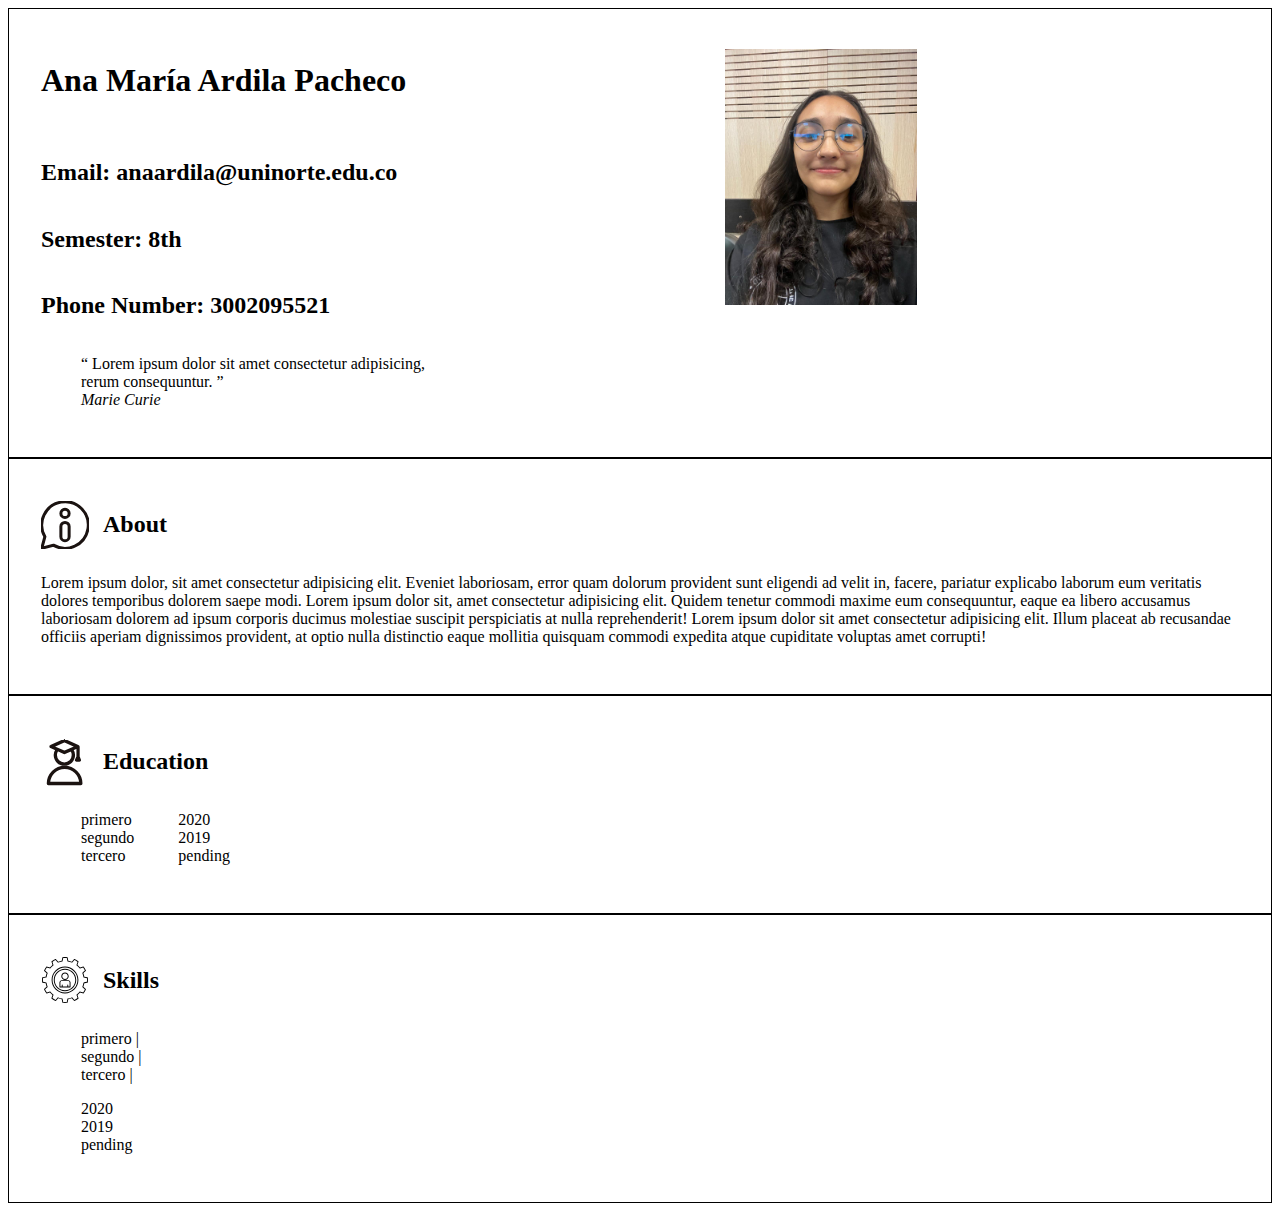
==== index.html @ cb2528d7 "adding skills section" ====
<!DOCTYPE html>
<html lang="en">

<head>
    <meta charset="UTF-8">
    <meta http-equiv="X-UA-Compatible" content="IE=edge">
    <meta name="viewport" content="width=device-width, initial-scale=1.0">
    <link rel="stylesheet" href="styles.css">
    <title>Curriculum Vitae</title>
</head>

<body>

    <header>
        <div id="info-header">
            
            <h1>Ana María Ardila Pacheco</h1>
            <br>
            <h2>Email: anaardila@uninorte.edu.co</h2>
            <br>
            <h2>Semester: 8th</h2>
            <br>
            <h2>Phone Number: 3002095521</h2>
            <br>
            <blockquote>

                <q>
                    Lorem ipsum dolor sit amet consectetur adipisicing,<br>

                    rerum consequuntur.
                </q>
                <br>
                <cite>Marie Curie</cite>
        </div>


        <img src="img/img-header.jpeg" alt="My profile picture" width="192px" height="256px" />

    </header>


    <main>
        <section id="about">
            <div class="title">
                <img src="img/svg-about.svg" alt="AboutImg" >
                <h2>About</h2>
            </div>

            <p>Lorem ipsum dolor, sit amet consectetur adipisicing elit. Eveniet laboriosam, error quam dolorum
                provident sunt eligendi ad velit in, facere, pariatur explicabo laborum eum veritatis dolores temporibus
                dolorem saepe modi. Lorem ipsum dolor sit, amet consectetur adipisicing elit. Quidem tenetur commodi
                maxime eum consequuntur, eaque ea libero accusamus laboriosam dolorem ad ipsum corporis ducimus
                molestiae suscipit perspiciatis at nulla reprehenderit! Lorem ipsum dolor sit amet consectetur
                adipisicing elit. Illum placeat ab recusandae officiis aperiam dignissimos provident, at optio nulla
                distinctio eaque mollitia quisquam commodi expedita atque cupiditate voluptas amet corrupti!</p>
        </section>

        <section id="education">
            <div class="title">
                <img src="img/svg-education.svg" alt="" >
                <h2>Education</h2>
            </div>

            <div id="info-education">
                <div id="name-courses">
                    <ul>
                        <li>primero</li>
                        <li>segundo</li>
                        <li>tercero</li>
                    </ul>
                </div>
    
                <div id="date-courses">
                    <ul>
                        <li>2020</li>
                        <li>2019</li>
                        <li>pending</li>
                    </ul>
                </div>

            </div>
           

        </section>

        <!-- skills -->
        <section id="skills">
            <div class="title">
                <img src="img/svg-skills.svg" alt="" >
                <h2>Skills</h2>
            </div>

            <div id="info-skills">
                <div id="name-skills">
                    <ul>
                        <li>primero | </li>
                        <li>segundo | </li>
                        <li>tercero | </li>
                    </ul>
                </div>
                <div id="puntuacion-skills">
                    <ul>
                        <li>2020</li>
                        <li>2019</li>
                        <li>pending</li>
                    </ul>
                </div>
            </div>
        </section>

        <!-- Experience -->

    </main>



</body>

</html>
---- styles.css ----
*{
    list-style: none;
}


header, section {
    border: 1px black solid;
    padding: 2pc;
    
}

header #info-header,img{
display: inline-block;
vertical-align: middle;

}

header #info-header{
    padding-right: 16pc;
}

header img {
    padding-bottom: 7pc;
}


.title img,h2{
    display: inline-block;
    vertical-align: middle; /* pa centrar verticalmente img y h2*/
}

.title img{
    margin-right: 10px; /* gap pa que no esté al lado del img */
}

#name-courses, #date-courses{
    display: inline-block;
    vertical-align: middle; /* pa centrar verticalmente img y h2*/
}
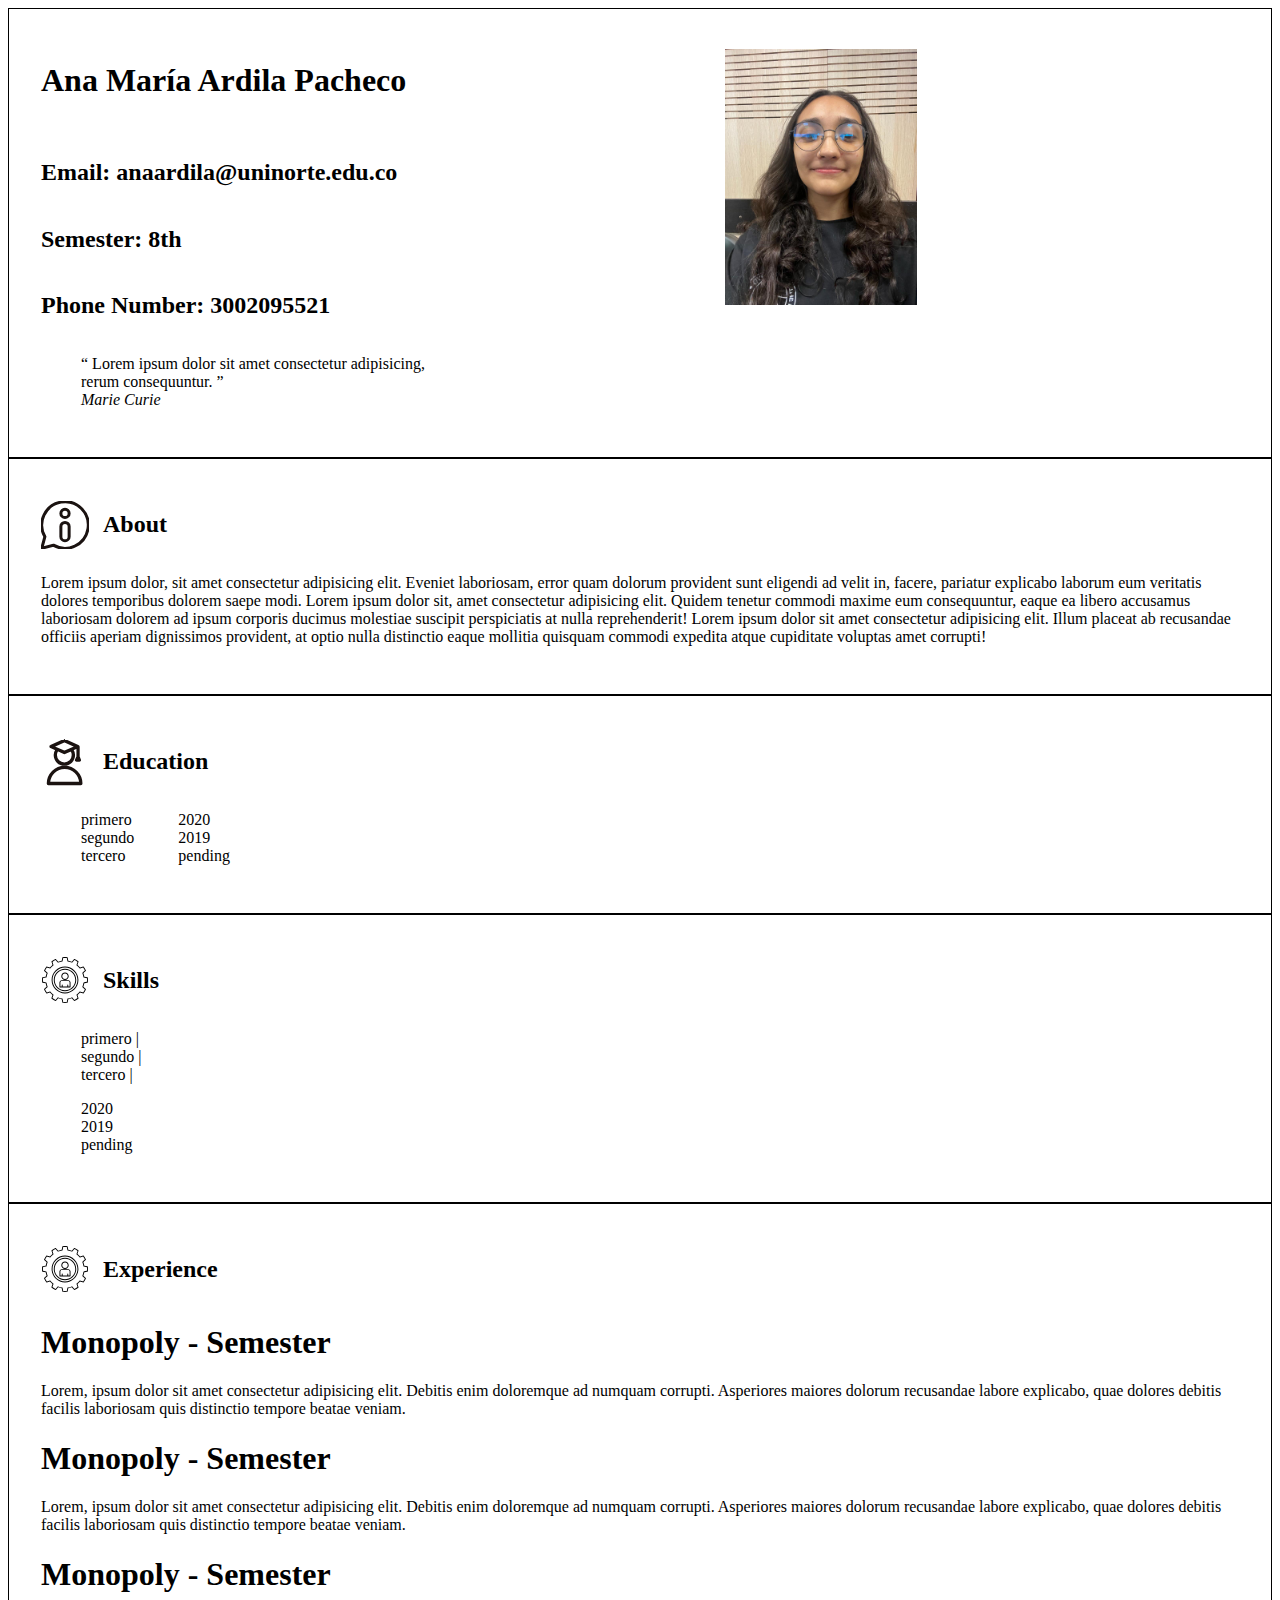
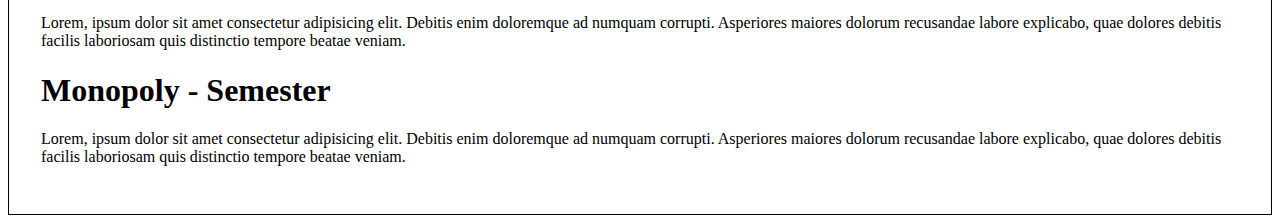
==== commit 27862385: "adding exp section" ====
--- a/index.html
+++ b/index.html
@@ -13,7 +13,7 @@
 
     <header>
         <div id="info-header">
-            
+
             <h1>Ana María Ardila Pacheco</h1>
             <br>
             <h2>Email: anaardila@uninorte.edu.co</h2>
@@ -42,7 +42,7 @@
     <main>
         <section id="about">
             <div class="title">
-                <img src="img/svg-about.svg" alt="AboutImg" >
+                <img src="img/svg-about.svg" alt="AboutImg">
                 <h2>About</h2>
             </div>
 
@@ -57,7 +57,7 @@
 
         <section id="education">
             <div class="title">
-                <img src="img/svg-education.svg" alt="" >
+                <img src="img/svg-education.svg" alt="">
                 <h2>Education</h2>
             </div>
 
@@ -69,7 +69,7 @@
                         <li>tercero</li>
                     </ul>
                 </div>
-    
+
                 <div id="date-courses">
                     <ul>
                         <li>2020</li>
@@ -79,14 +79,14 @@
                 </div>
 
             </div>
-           
+
 
         </section>
 
         <!-- skills -->
         <section id="skills">
             <div class="title">
-                <img src="img/svg-skills.svg" alt="" >
+                <img src="img/svg-skills.svg" alt="">
                 <h2>Skills</h2>
             </div>
 
@@ -110,6 +110,48 @@
 
         <!-- Experience -->
 
+        <section id="Experience">
+            <div class="title">
+                <img src="img/svg-skills.svg" alt="">
+                <h2>Experience</h2>
+            </div>
+
+            <div id="infoExperience">
+                <div class="project" id="p1">
+                    <h1>Monopoly - Semester</h1>
+                    <p>Lorem, ipsum dolor sit amet consectetur adipisicing elit. Debitis enim doloremque ad numquam
+                        corrupti. Asperiores maiores dolorum recusandae labore explicabo, quae dolores debitis facilis
+                        laboriosam quis distinctio tempore beatae veniam.
+                    </p>
+                </div>
+                <div class="project" id="p1">
+                    <h1>Monopoly - Semester</h1>
+                    <p>Lorem, ipsum dolor sit amet consectetur adipisicing elit. Debitis enim doloremque ad numquam
+                        corrupti. Asperiores maiores dolorum recusandae labore explicabo, quae dolores debitis facilis
+                        laboriosam quis distinctio tempore beatae veniam.
+                    </p>
+                </div>
+                <div class="project" id="p1">
+                    <h1>Monopoly - Semester</h1>
+                    <p>Lorem, ipsum dolor sit amet consectetur adipisicing elit. Debitis enim doloremque ad numquam
+                        corrupti. Asperiores maiores dolorum recusandae labore explicabo, quae dolores debitis facilis
+                        laboriosam quis distinctio tempore beatae veniam.
+                    </p>
+                </div>
+                <div class="project" id="p1">
+                    <h1>Monopoly - Semester</h1>
+                    <p>Lorem, ipsum dolor sit amet consectetur adipisicing elit. Debitis enim doloremque ad numquam
+                        corrupti. Asperiores maiores dolorum recusandae labore explicabo, quae dolores debitis facilis
+                        laboriosam quis distinctio tempore beatae veniam.
+                    </p>
+                </div>
+                
+            </div>
+        </section>
+
+
+        
+        
     </main>
 
 
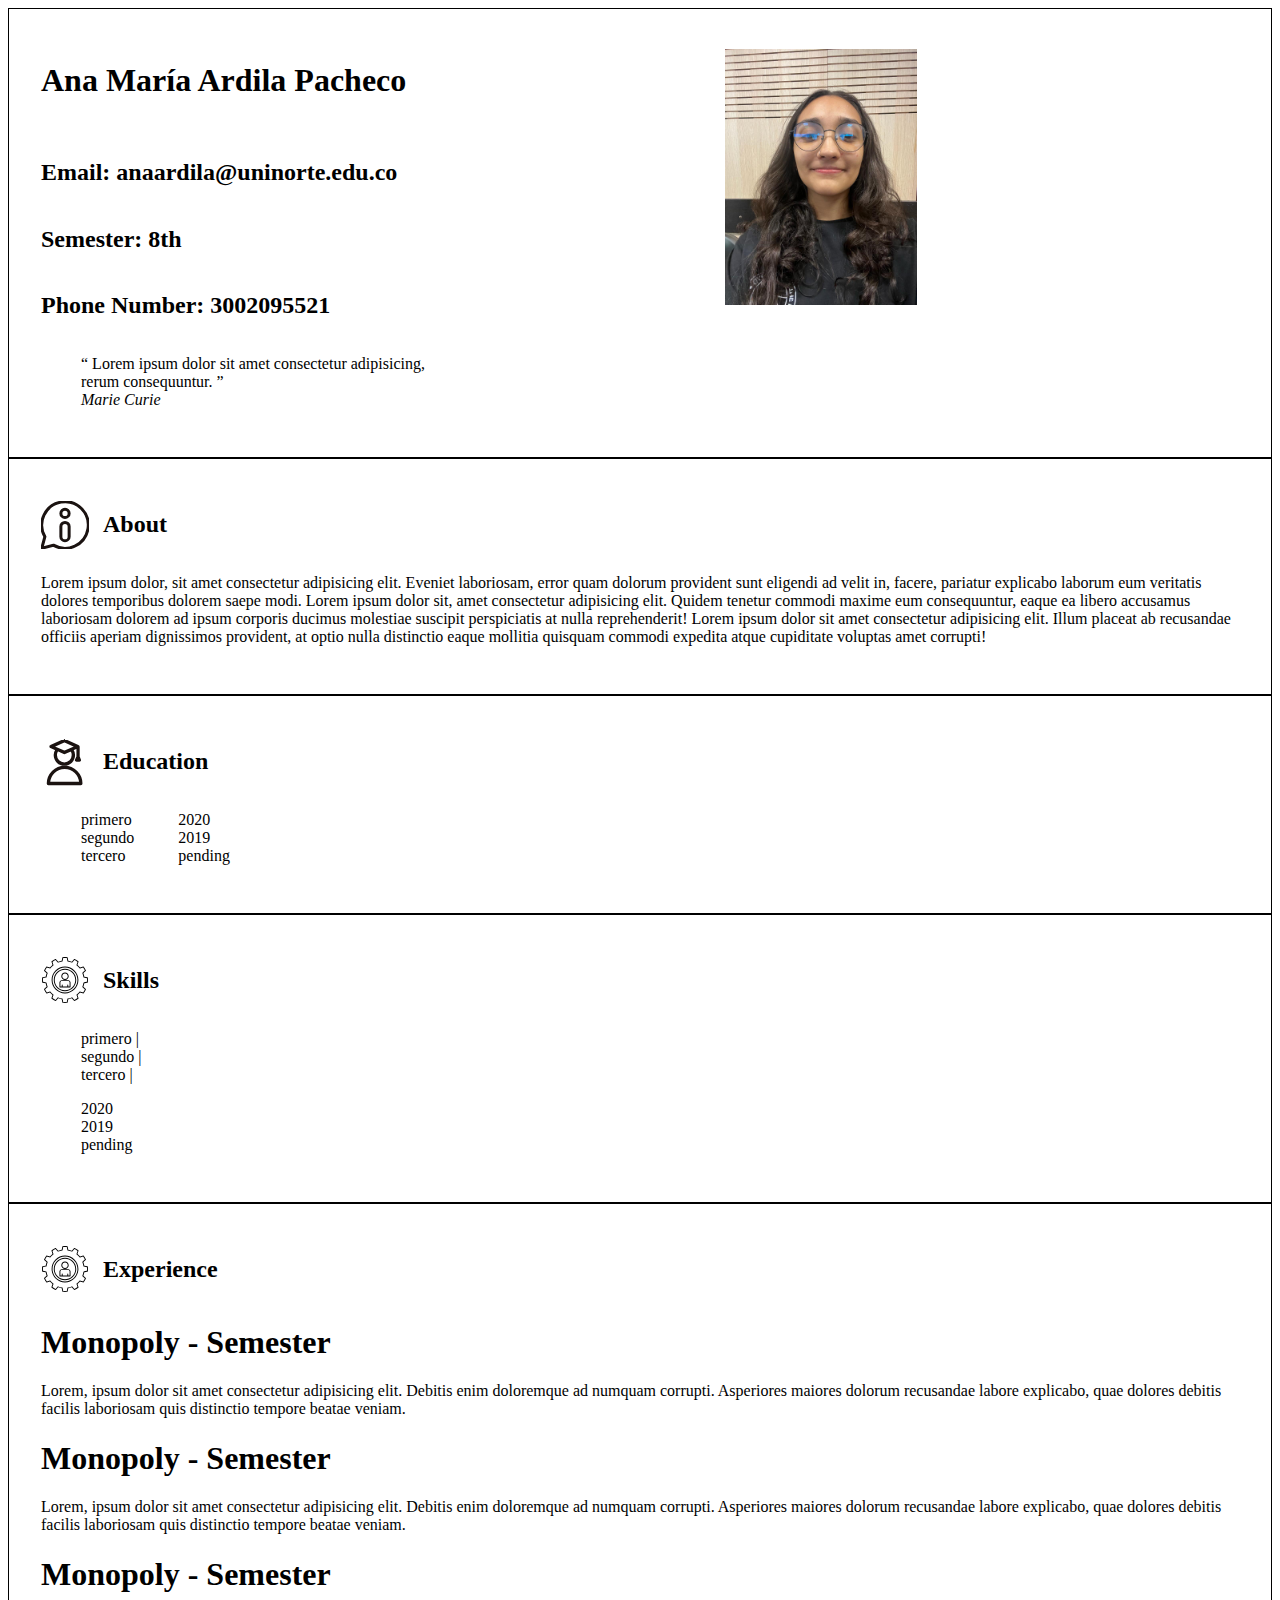
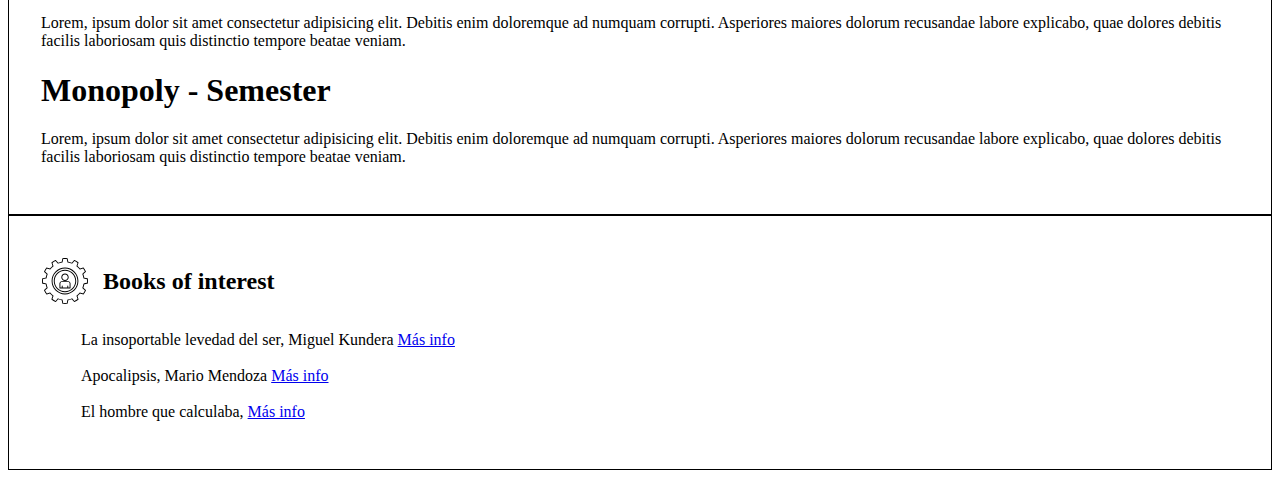
==== commit f49e0096: "adding books section" ====
--- a/index.html
+++ b/index.html
@@ -149,8 +149,23 @@
             </div>
         </section>
 
+        <!-- Books of interest -->
+        <section id="books">
+            <div class="title">
+                <img src="img/svg-skills.svg" alt="">
+                <h2>Books of interest</h2>
+            </div>
 
-        
+            <div id="info-books">
+                    <ul>
+                        <li>La insoportable levedad del ser, Miguel Kundera  <a href="#">Más info</a></li>
+                        <br>
+                        <li>Apocalipsis, Mario Mendoza  <a href="#">Más info</a> </li>
+                        <br>
+                        <li>El hombre que calculaba,  <a href="#">Más info</a>  </li>
+                    </ul>
+                </div>
+        </section>
         
     </main>
 
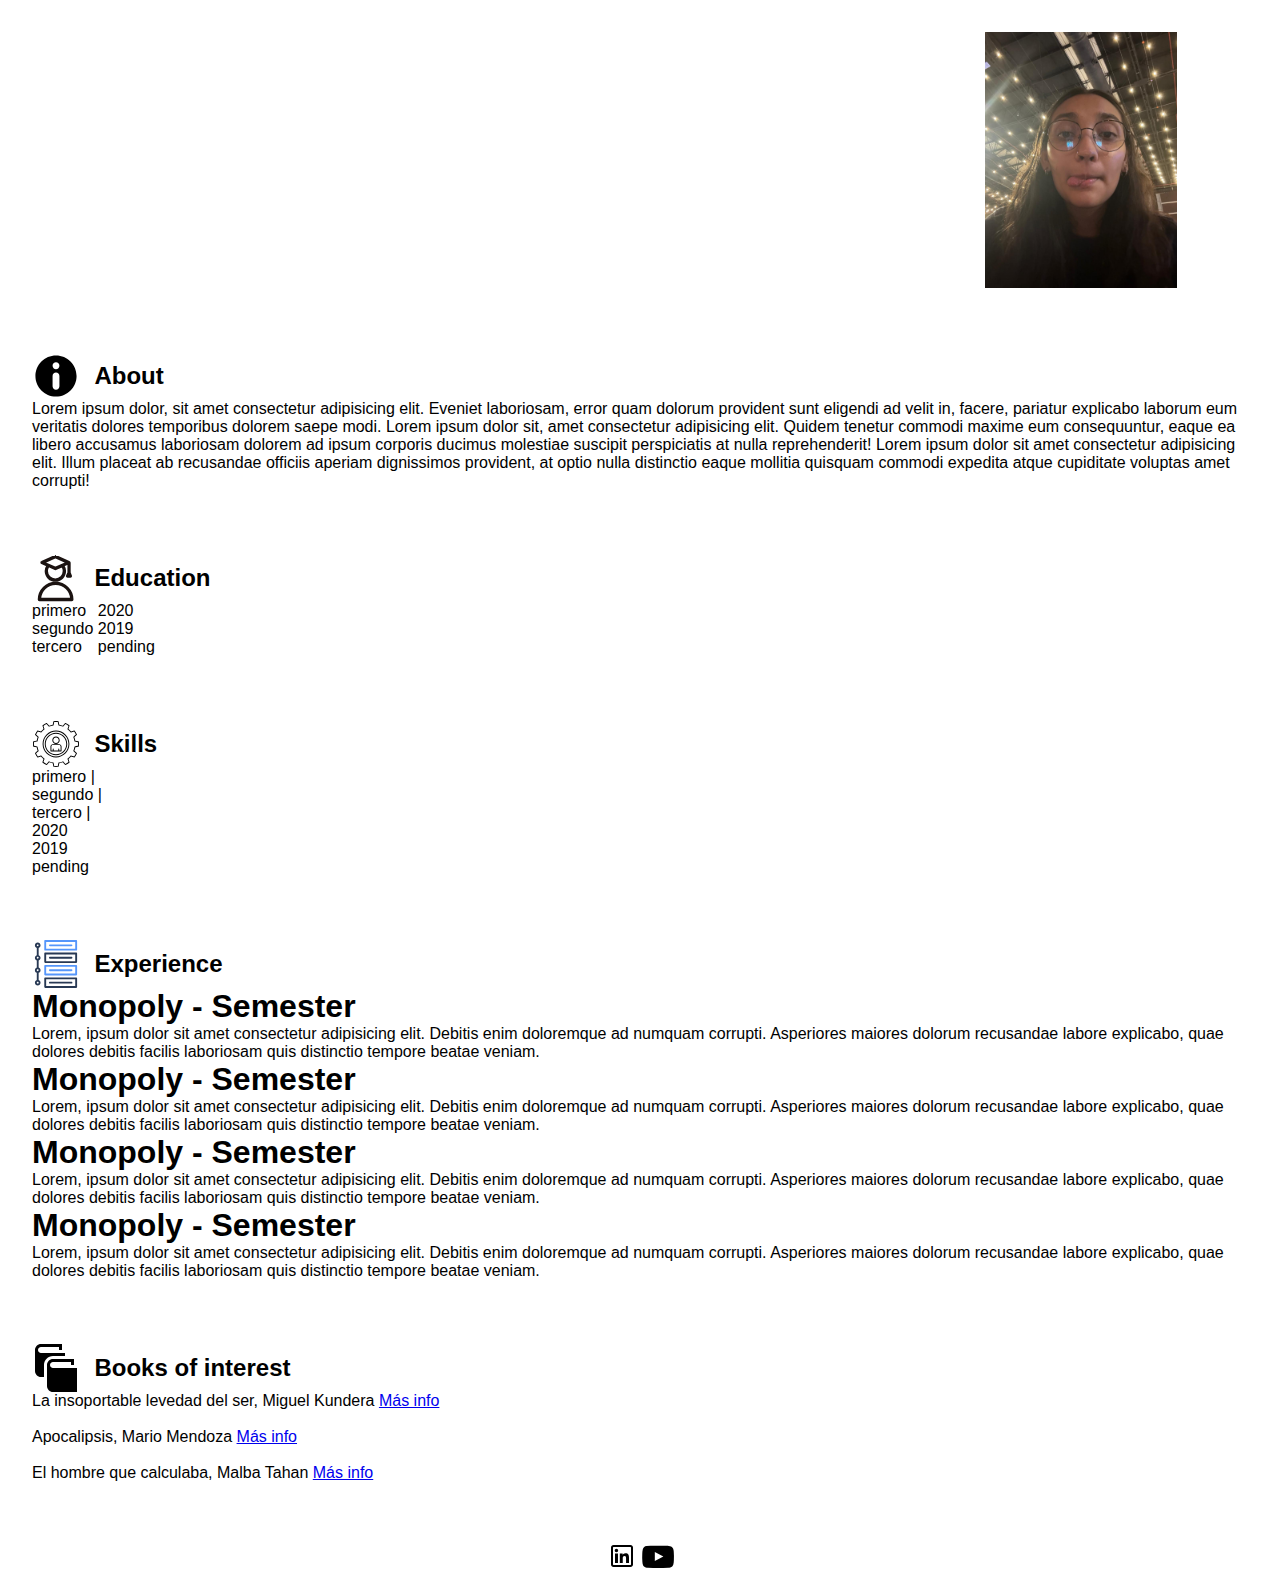
==== commit 2987a5ab: "adding footer" ====
--- a/index.html
+++ b/index.html
@@ -6,35 +6,33 @@
     <meta http-equiv="X-UA-Compatible" content="IE=edge">
     <meta name="viewport" content="width=device-width, initial-scale=1.0">
     <link rel="stylesheet" href="styles.css">
+    <link rel="shortcut icon" href="img/svg-cv.svg" type="image/x-icon">
     <title>Curriculum Vitae</title>
 </head>
 
 <body>
-
+    <!-- header -->
     <header>
         <div id="info-header">
 
             <h1>Ana María Ardila Pacheco</h1>
             <br>
-            <h2>Email: anaardila@uninorte.edu.co</h2>
-            <br>
-            <h2>Semester: 8th</h2>
-            <br>
-            <h2>Phone Number: 3002095521</h2>
+            <h3>Email: anaardila@uninorte.edu.co</h3>
+            <h3>Semester: 8th</h3>
+            <h3>Phone Number: 3002095521</h3>
             <br>
             <blockquote>
-
                 <q>
-                    Lorem ipsum dolor sit amet consectetur adipisicing,<br>
-
-                    rerum consequuntur.
-                </q>
-                <br>
-                <cite>Marie Curie</cite>
+                    I cry because other people are stupid, and that makes me sad.
+                </q><br>
+                <cite> - Sheldon Lee Cooper</cite>
+            </blockquote>
         </div>
 
-
-        <img src="img/img-header.jpeg" alt="My profile picture" width="192px" height="256px" />
+        
+            <img src="img/img-header2.jpeg"  id ="profile" alt="My profile picture" width="192px" height="256px" />
+        
+        
 
     </header>
 
@@ -112,7 +110,7 @@
 
         <section id="Experience">
             <div class="title">
-                <img src="img/svg-skills.svg" alt="">
+                <img src="img/svg-experience.svg" alt="">
                 <h2>Experience</h2>
             </div>
 
@@ -152,25 +150,35 @@
         <!-- Books of interest -->
         <section id="books">
             <div class="title">
-                <img src="img/svg-skills.svg" alt="">
+                <img src="img/svg-book.svg" alt="">
                 <h2>Books of interest</h2>
             </div>
 
             <div id="info-books">
                     <ul>
-                        <li>La insoportable levedad del ser, Miguel Kundera  <a href="#">Más info</a></li>
+                        <li>La insoportable levedad del ser, Miguel Kundera  <a href="https://www.planetadelibros.com/libro-la-insoportable-levedad-del-ser/89062">Más info</a></li>
                         <br>
-                        <li>Apocalipsis, Mario Mendoza  <a href="#">Más info</a> </li>
+                        <li>Apocalipsis, Mario Mendoza  <a href="https://www.planetadelibros.com/libro-apocalipsis/332039">Más info</a> </li>
                         <br>
-                        <li>El hombre que calculaba,  <a href="#">Más info</a>  </li>
+                        <li>El hombre que calculaba, Malba Tahan  <a href="http://www.librosmaravillosos.com/hombrecalculaba/index.html">Más info</a>  </li>
                     </ul>
                 </div>
         </section>
         
     </main>
 
-
-
+    <footer>
+        <p>&copy; 2024 Ana Ardila - All rights reserved.</p>
+        <div id="icons-footer">
+            <a href="https://www.linkedin.com/in/ana-ardila-1b477b279/">
+                <img src="img/svg-linkedin.svg" alt="LinkedIn">
+            </a>
+            
+            <a href="https://youtu.be/az5AXsWVnCc?si=ESaAiYHeOuAKeTa_">
+                <img src="img/svg-yt.svg" alt="YouTube">
+            </a>
+        </div>
+    </footer>
 </body>
 
 </html>--- a/styles.css
+++ b/styles.css
@@ -1,26 +1,31 @@
 *{
     list-style: none;
+    font-family: Arial, Helvetica, sans-serif;
+    margin: 0;
+    padding: 0;
 }
 
 
 header, section {
-    border: 1px black solid;
     padding: 2pc;
-    
+}
+
+header, footer{
+    color: white;
+    background-image: url('img/bg-header.jpg');
+    background-size: cover;
+    background-position: center;
+    background-repeat: no-repeat;
 }
 
 header #info-header,img{
 display: inline-block;
 vertical-align: middle;
-
 }
 
-header #info-header{
-    padding-right: 16pc;
-}
-
-header img {
-    padding-bottom: 7pc;
+ #info-header{
+    padding-right: 32%;
+    padding-left: 8%;
 }
 
 
@@ -36,4 +41,21 @@
 #name-courses, #date-courses{
     display: inline-block;
     vertical-align: middle; /* pa centrar verticalmente img y h2*/
+}
+
+
+
+/* footer */
+footer{
+    padding: 8px;
+    text-align: center; /* Opcional: centrar texto dentro del div */
+}
+
+#icons-footer a{
+  
+    text-decoration: none;
+    color: black; /* Cambia a cualquier color que desees */
+    margin: 0 auto; /* Centrar horizontalmente */
+    width: 50%; /* Ancho del elemento */
+    
 }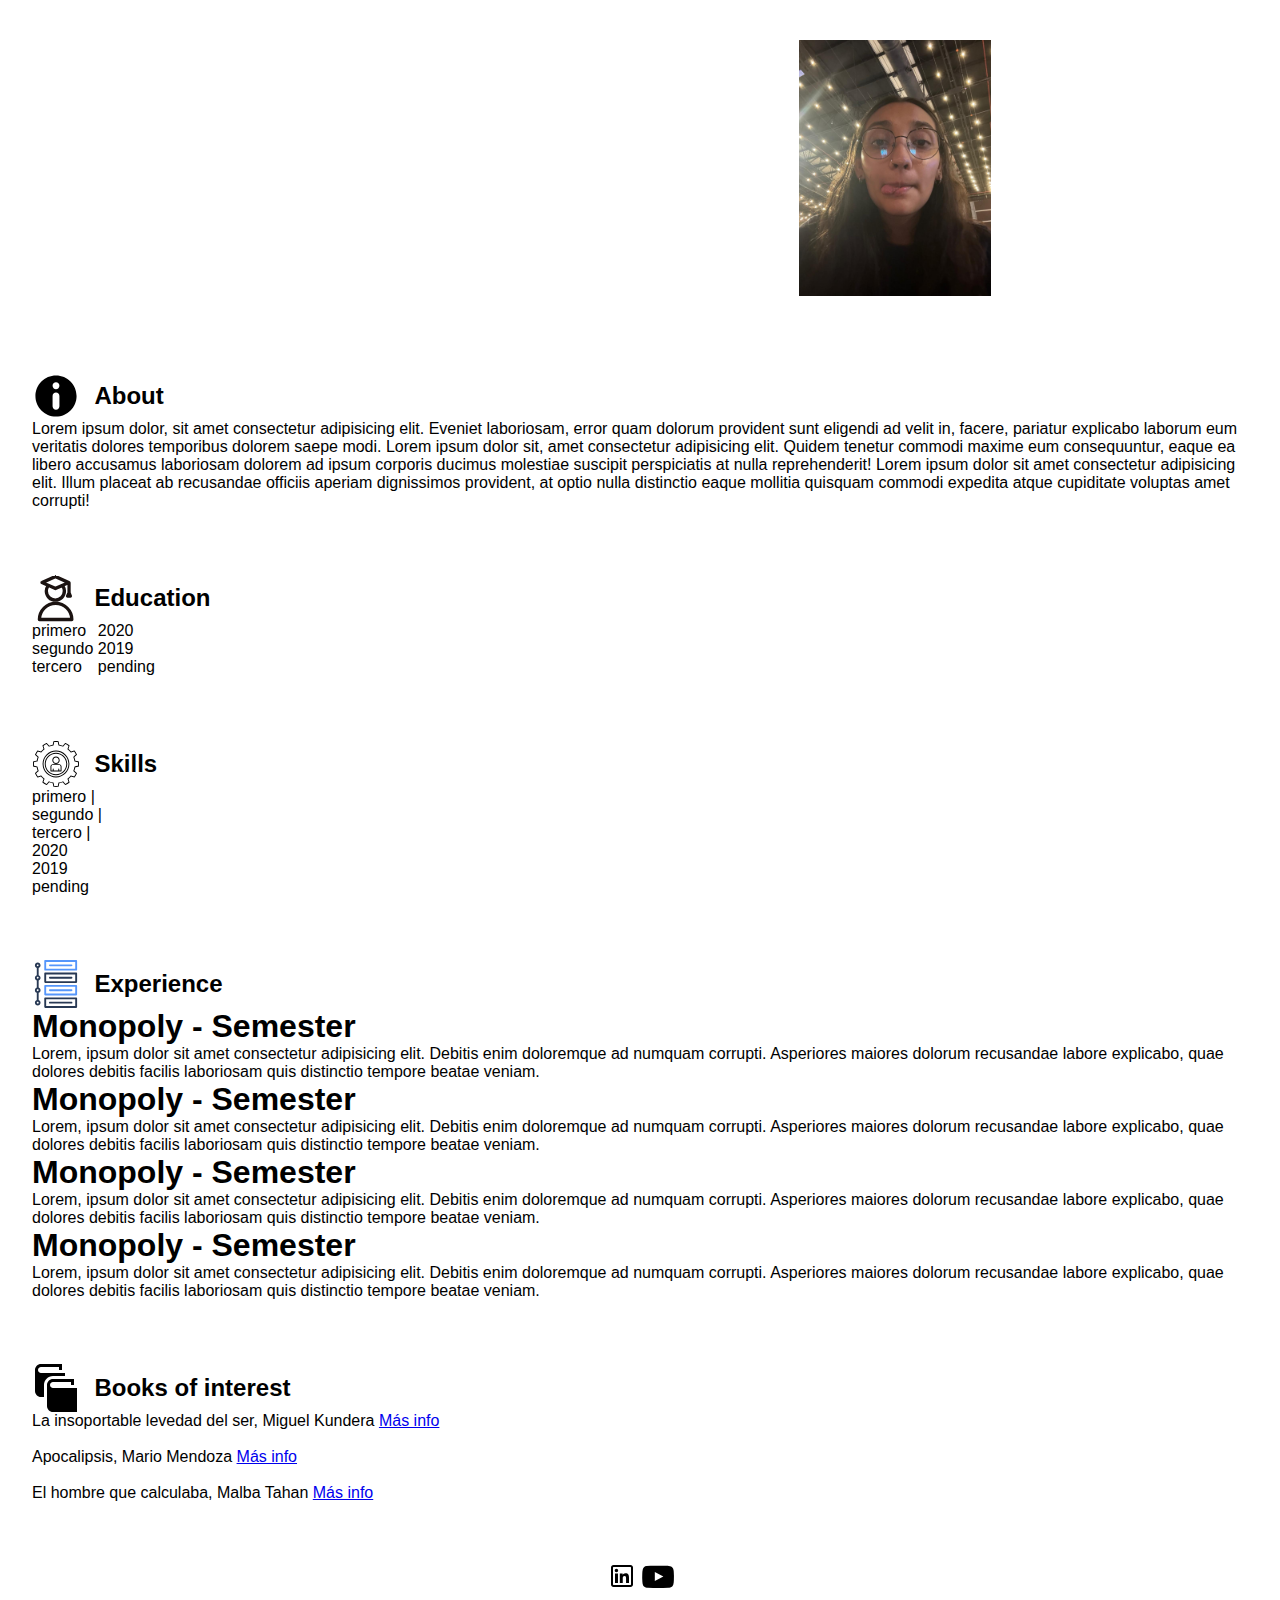
==== commit 84b17cd0: "fixing header, changed font-family" ====
--- a/index.html
+++ b/index.html
@@ -14,7 +14,6 @@
     <!-- header -->
     <header>
         <div id="info-header">
-
             <h1>Ana María Ardila Pacheco</h1>
             <br>
             <h3>Email: anaardila@uninorte.edu.co</h3>
@@ -29,8 +28,10 @@
             </blockquote>
         </div>
 
+        <div id="cont-img-header">
+            <img src="img/img-header2.jpeg"  id ="profile" alt="My profile picture" width="192px" height="256px" />
+        </div>
         
-            <img src="img/img-header2.jpeg"  id ="profile" alt="My profile picture" width="192px" height="256px" />
         
         
 
--- a/styles.css
+++ b/styles.css
@@ -1,6 +1,7 @@
 *{
     list-style: none;
-    font-family: Arial, Helvetica, sans-serif;
+    /* font-family: Arial, Helvetica, sans-serif; */
+    font-family: 'Trebuchet MS', 'Lucida Sans Unicode', 'Lucida Sans', sans-serif;
     margin: 0;
     padding: 0;
 }
@@ -11,23 +12,27 @@
 }
 
 header, footer{
-    color: white;
+    color: rgb(255, 255, 255);
     background-image: url('img/bg-header.jpg');
     background-size: cover;
     background-position: center;
     background-repeat: no-repeat;
 }
 
-header #info-header,img{
+header div{
 display: inline-block;
 vertical-align: middle;
 }
 
  #info-header{
-    padding-right: 32%;
+    padding-right: 16%;
     padding-left: 8%;
 }
 
+#cont-img-header{
+    background-color:rgb(255, 255, 255);
+    padding: 8px;
+}
 
 .title img,h2{
     display: inline-block;
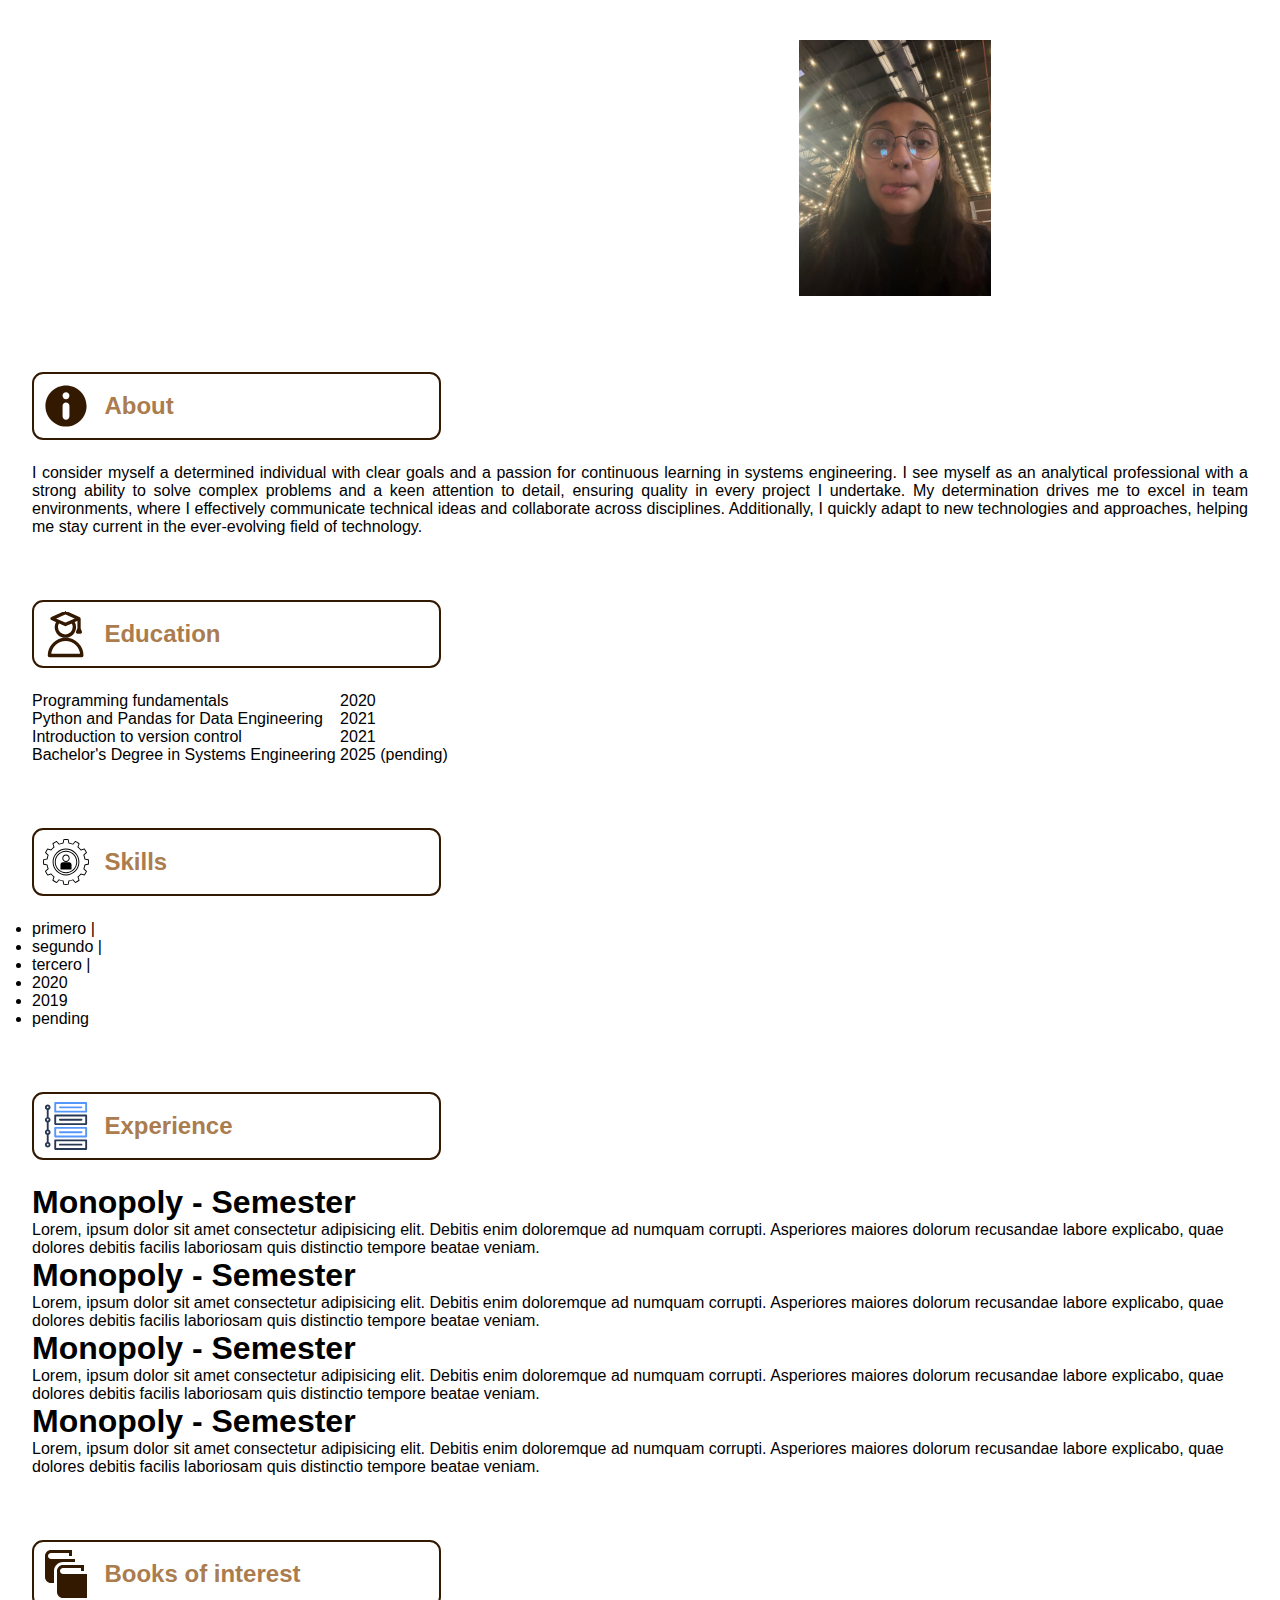
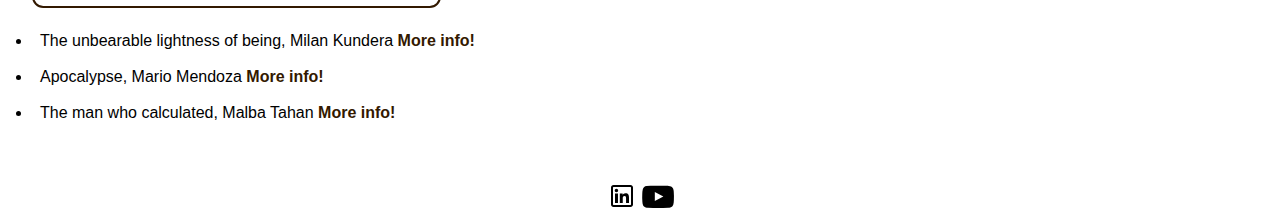
==== commit c0e2e30c: "fixing books links, adding new about info, adding educational info" ====
--- a/index.html
+++ b/index.html
@@ -29,11 +29,11 @@
         </div>
 
         <div id="cont-img-header">
-            <img src="img/img-header2.jpeg"  id ="profile" alt="My profile picture" width="192px" height="256px" />
+            <img src="img/img-header2.jpeg" id="profile" alt="My profile picture" width="192px" height="256px" />
         </div>
-        
-        
-        
+
+
+
 
     </header>
 
@@ -45,13 +45,12 @@
                 <h2>About</h2>
             </div>
 
-            <p>Lorem ipsum dolor, sit amet consectetur adipisicing elit. Eveniet laboriosam, error quam dolorum
-                provident sunt eligendi ad velit in, facere, pariatur explicabo laborum eum veritatis dolores temporibus
-                dolorem saepe modi. Lorem ipsum dolor sit, amet consectetur adipisicing elit. Quidem tenetur commodi
-                maxime eum consequuntur, eaque ea libero accusamus laboriosam dolorem ad ipsum corporis ducimus
-                molestiae suscipit perspiciatis at nulla reprehenderit! Lorem ipsum dolor sit amet consectetur
-                adipisicing elit. Illum placeat ab recusandae officiis aperiam dignissimos provident, at optio nulla
-                distinctio eaque mollitia quisquam commodi expedita atque cupiditate voluptas amet corrupti!</p>
+            <p>I consider myself a determined individual with clear goals and a passion for continuous learning in
+                systems engineering. I see myself as an analytical professional with a strong ability to solve complex
+                problems and a keen attention to detail, ensuring quality in every project I undertake. My determination
+                drives me to excel in team environments, where I effectively communicate technical ideas and collaborate
+                across disciplines. Additionally, I quickly adapt to new technologies and approaches, helping me stay
+                current in the ever-evolving field of technology.</p>
         </section>
 
         <section id="education">
@@ -62,19 +61,21 @@
 
             <div id="info-education">
                 <div id="name-courses">
-                    <ul>
-                        <li>primero</li>
-                        <li>segundo</li>
-                        <li>tercero</li>
-                    </ul>
+                    <ol>
+                        <li>Programming fundamentals</li>
+                        <li>Python and Pandas for Data Engineering</li>
+                        <li>Introduction to version control</li>
+                        <li>Bachelor's Degree in Systems Engineering</li>
+                    </ol>
                 </div>
 
                 <div id="date-courses">
-                    <ul>
+                    <ol>
                         <li>2020</li>
-                        <li>2019</li>
-                        <li>pending</li>
-                    </ul>
+                        <li>2021</li>
+                        <li>2021</li>
+                        <li>2025 (pending)</li>
+                    </ol>
                 </div>
 
             </div>
@@ -144,7 +145,7 @@
                         laboriosam quis distinctio tempore beatae veniam.
                     </p>
                 </div>
-                
+
             </div>
         </section>
 
@@ -156,16 +157,20 @@
             </div>
 
             <div id="info-books">
-                    <ul>
-                        <li>La insoportable levedad del ser, Miguel Kundera  <a href="https://www.planetadelibros.com/libro-la-insoportable-levedad-del-ser/89062">Más info</a></li>
-                        <br>
-                        <li>Apocalipsis, Mario Mendoza  <a href="https://www.planetadelibros.com/libro-apocalipsis/332039">Más info</a> </li>
-                        <br>
-                        <li>El hombre que calculaba, Malba Tahan  <a href="http://www.librosmaravillosos.com/hombrecalculaba/index.html">Más info</a>  </li>
-                    </ul>
-                </div>
+                <ul>
+                    <li>The unbearable lightness of being, Milan Kundera <a
+                            href="https://www.planetadelibros.com/libro-la-insoportable-levedad-del-ser/89062"> More
+                            info!</a></li>
+                    <br>
+                    <li>Apocalypse, Mario Mendoza <a
+                            href="https://www.planetadelibros.com/libro-apocalipsis/332039">More info!</a> </li>
+                    <br>
+                    <li>The man who calculated, Malba Tahan <a
+                            href="http://www.librosmaravillosos.com/hombrecalculaba/index.html">More info!</a> </li>
+                </ul>
+            </div>
         </section>
-        
+
     </main>
 
     <footer>
@@ -174,7 +179,7 @@
             <a href="https://www.linkedin.com/in/ana-ardila-1b477b279/">
                 <img src="img/svg-linkedin.svg" alt="LinkedIn">
             </a>
-            
+
             <a href="https://youtu.be/az5AXsWVnCc?si=ESaAiYHeOuAKeTa_">
                 <img src="img/svg-yt.svg" alt="YouTube">
             </a>
--- a/styles.css
+++ b/styles.css
@@ -1,5 +1,5 @@
 *{
-    list-style: none;
+   
     /* font-family: Arial, Helvetica, sans-serif; */
     font-family: 'Trebuchet MS', 'Lucida Sans Unicode', 'Lucida Sans', sans-serif;
     margin: 0;
@@ -32,6 +32,16 @@
 #cont-img-header{
     background-color:rgb(255, 255, 255);
     padding: 8px;
+    border-radius: 0.5rem;
+}
+
+
+.title{
+    width: 32%;
+    border: 2px #331900 solid;
+    padding: 8px;
+    border-radius: 0.7rem;
+    margin-bottom: 1.5pc;  
 }
 
 .title img,h2{
@@ -43,9 +53,42 @@
     margin-right: 10px; /* gap pa que no esté al lado del img */
 }
 
+.title h2{
+    color: #aa7c4e;
+}
+
+#about p{
+    text-align: justify;
+}
+
+/* education */
+#education{
+    list-style: none;
+}
+
+
 #name-courses, #date-courses{
     display: inline-block;
     vertical-align: middle; /* pa centrar verticalmente img y h2*/
+    gap: 1pc;
+}
+
+#name-courses li, #date-courses li{
+    list-style: none;
+}
+
+/* experience  */
+
+/* BOOKS */
+
+#info-books li{
+    padding-left: 8px;
+}
+#info-books li a{
+    list-style: none;
+    text-decoration: none;
+    color: #331900;
+    font-weight: bold;
 }
 
 
@@ -53,14 +96,14 @@
 /* footer */
 footer{
     padding: 8px;
-    text-align: center; /* Opcional: centrar texto dentro del div */
+    text-align: center; 
 }
 
 #icons-footer a{
   
     text-decoration: none;
-    color: black; /* Cambia a cualquier color que desees */
-    margin: 0 auto; /* Centrar horizontalmente */
-    width: 50%; /* Ancho del elemento */
+    color: black; 
+    margin: 0 auto; 
+    width: 50%; 
     
 }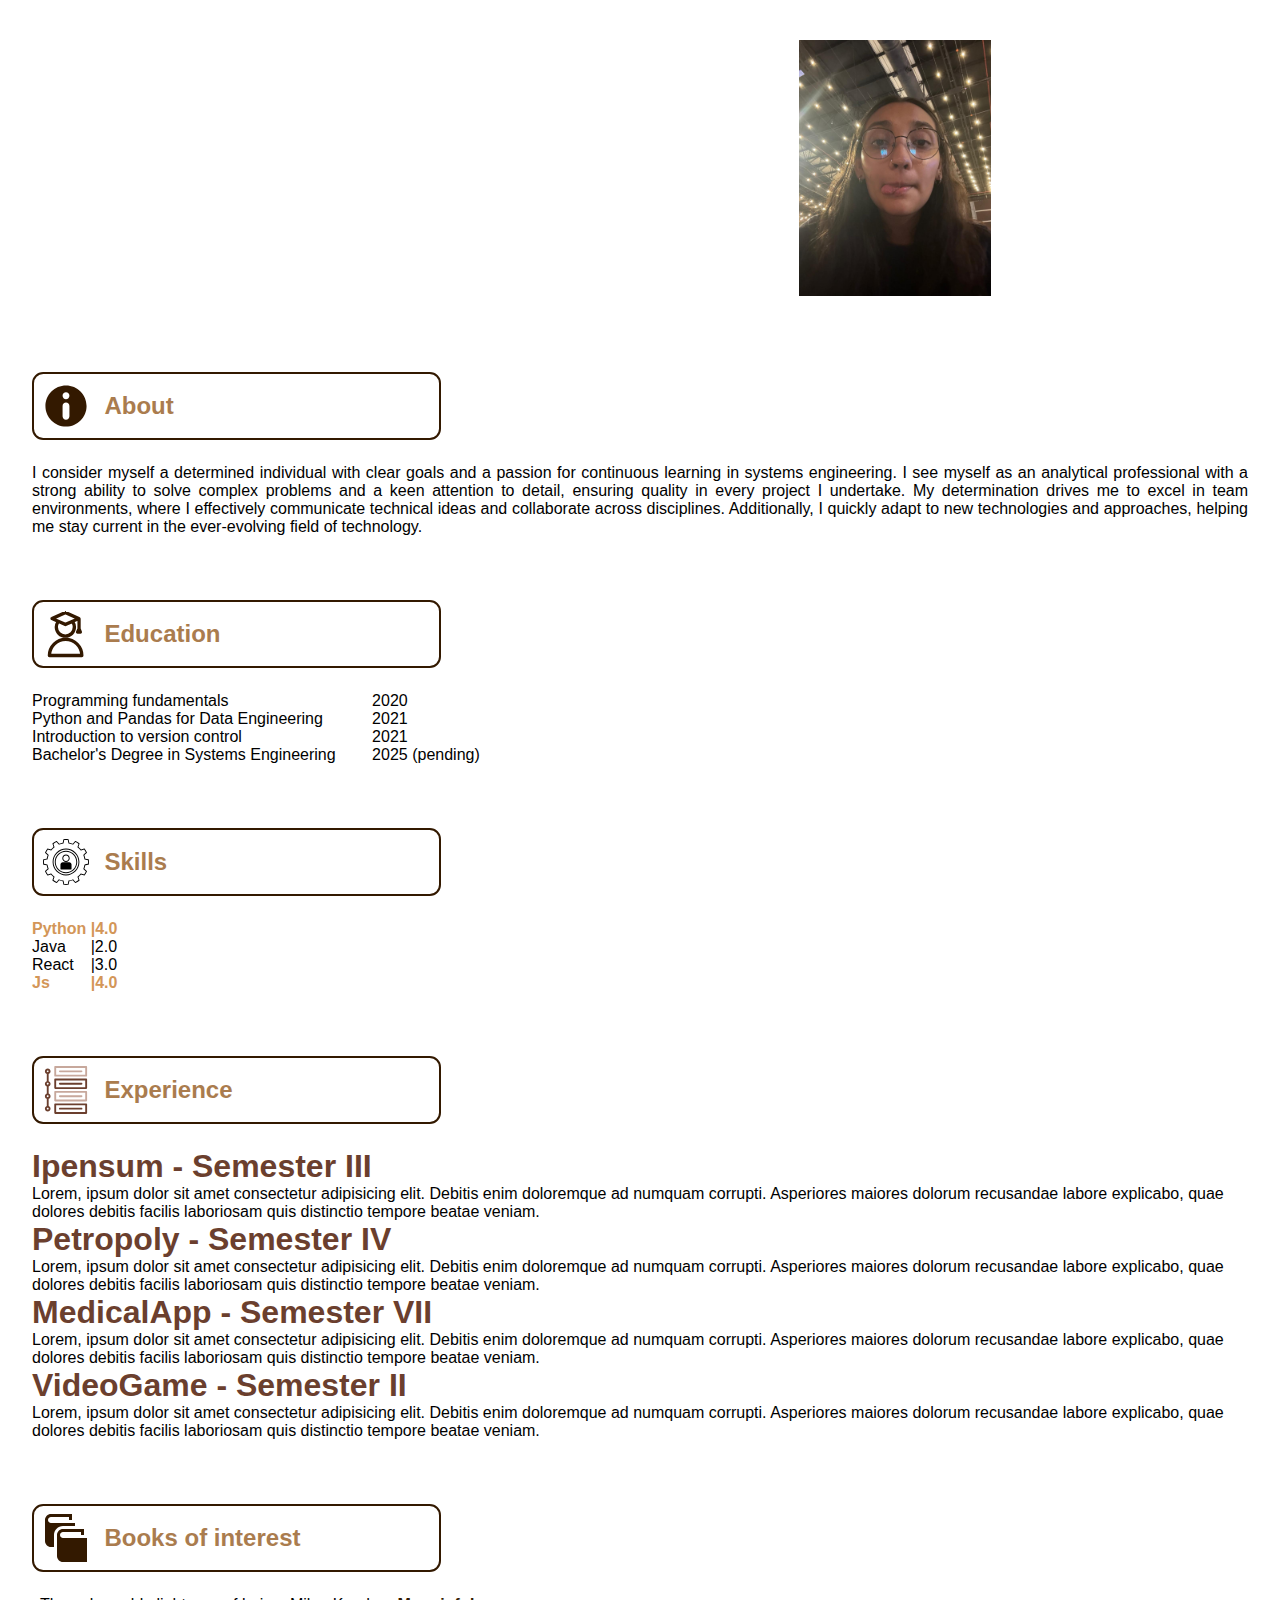
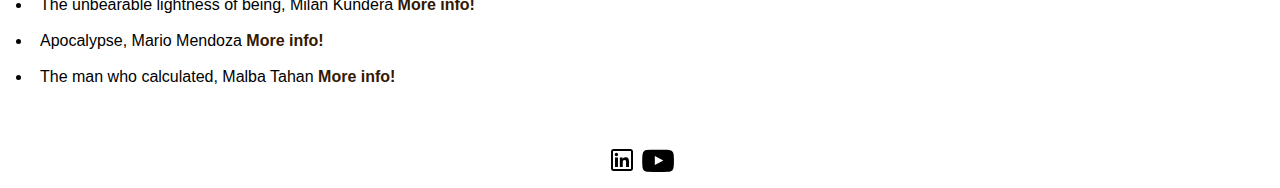
==== commit a2a06f30: "changing font color, adding margin to some divs" ====
--- a/index.html
+++ b/index.html
@@ -60,7 +60,7 @@
             </div>
 
             <div id="info-education">
-                <div id="name-courses">
+                <div id="name-courses" class="L-Info">
                     <ol>
                         <li>Programming fundamentals</li>
                         <li>Python and Pandas for Data Engineering</li>
@@ -69,7 +69,7 @@
                     </ol>
                 </div>
 
-                <div id="date-courses">
+                <div id="date-courses" class="R-Info">
                     <ol>
                         <li>2020</li>
                         <li>2021</li>
@@ -91,19 +91,22 @@
             </div>
 
             <div id="info-skills">
-                <div id="name-skills">
-                    <ul>
-                        <li>primero | </li>
-                        <li>segundo | </li>
-                        <li>tercero | </li>
-                    </ul>
+                <div id="name-skills" class="L-Info">
+                    <ol>
+                        <li>Python</li>
+                        <li>Java  </li>
+                        <li>React </li>
+                        <li>Js    </li>
+                        
+                    </ol>
                 </div>
-                <div id="puntuacion-skills">
-                    <ul>
-                        <li>2020</li>
-                        <li>2019</li>
-                        <li>pending</li>
-                    </ul>
+                <div id="puntuacion-skills" class="R-Info">
+                    <ol>
+                        <li>|4.0</li>
+                        <li>|2.0</li>
+                        <li>|3.0</li>
+                        <li>|4.0</li>
+                    </ol>
                 </div>
             </div>
         </section>
@@ -118,28 +121,28 @@
 
             <div id="infoExperience">
                 <div class="project" id="p1">
-                    <h1>Monopoly - Semester</h1>
+                    <h1>Ipensum - Semester III</h1>
                     <p>Lorem, ipsum dolor sit amet consectetur adipisicing elit. Debitis enim doloremque ad numquam
                         corrupti. Asperiores maiores dolorum recusandae labore explicabo, quae dolores debitis facilis
                         laboriosam quis distinctio tempore beatae veniam.
                     </p>
                 </div>
-                <div class="project" id="p1">
-                    <h1>Monopoly - Semester</h1>
+                <div class="project" id="p2">
+                    <h1>Petropoly - Semester IV </h1>
                     <p>Lorem, ipsum dolor sit amet consectetur adipisicing elit. Debitis enim doloremque ad numquam
                         corrupti. Asperiores maiores dolorum recusandae labore explicabo, quae dolores debitis facilis
                         laboriosam quis distinctio tempore beatae veniam.
                     </p>
                 </div>
-                <div class="project" id="p1">
-                    <h1>Monopoly - Semester</h1>
+                <div class="project" id="p3">
+                    <h1> MedicalApp - Semester VII </h1>
                     <p>Lorem, ipsum dolor sit amet consectetur adipisicing elit. Debitis enim doloremque ad numquam
                         corrupti. Asperiores maiores dolorum recusandae labore explicabo, quae dolores debitis facilis
                         laboriosam quis distinctio tempore beatae veniam.
                     </p>
                 </div>
-                <div class="project" id="p1">
-                    <h1>Monopoly - Semester</h1>
+                <div class="project" id="p4">
+                    <h1>VideoGame - Semester II </h1>
                     <p>Lorem, ipsum dolor sit amet consectetur adipisicing elit. Debitis enim doloremque ad numquam
                         corrupti. Asperiores maiores dolorum recusandae labore explicabo, quae dolores debitis facilis
                         laboriosam quis distinctio tempore beatae veniam.
--- a/styles.css
+++ b/styles.css
@@ -19,6 +19,7 @@
     background-repeat: no-repeat;
 }
 
+/* header */
 header div{
 display: inline-block;
 vertical-align: middle;
@@ -57,6 +58,8 @@
     color: #aa7c4e;
 }
 
+/* about */
+
 #about p{
     text-align: justify;
 }
@@ -67,17 +70,37 @@
 }
 
 
-#name-courses, #date-courses{
+
+
+.L-Info, .R-Info{
     display: inline-block;
     vertical-align: middle; /* pa centrar verticalmente img y h2*/
     gap: 1pc;
 }
 
-#name-courses li, #date-courses li{
+.L-Info li, .R-Info li{
     list-style: none;
 }
 
+#name-courses{
+    margin-right: 32px;
+}
+
+/* skills */
+#name-skills ol li:first-child,
+#name-skills ol li:last-child,
+#puntuacion-skills ol li:first-child,
+#puntuacion-skills ol li:last-child
+{
+    font-weight: bold;
+    color: #d39658;
+}
+
 /* experience  */
+
+.project h1{
+    color: #6b3f2e;
+}
 
 /* BOOKS */
 
@@ -100,10 +123,8 @@
 }
 
 #icons-footer a{
-  
     text-decoration: none;
     color: black; 
     margin: 0 auto; 
     width: 50%; 
-    
 }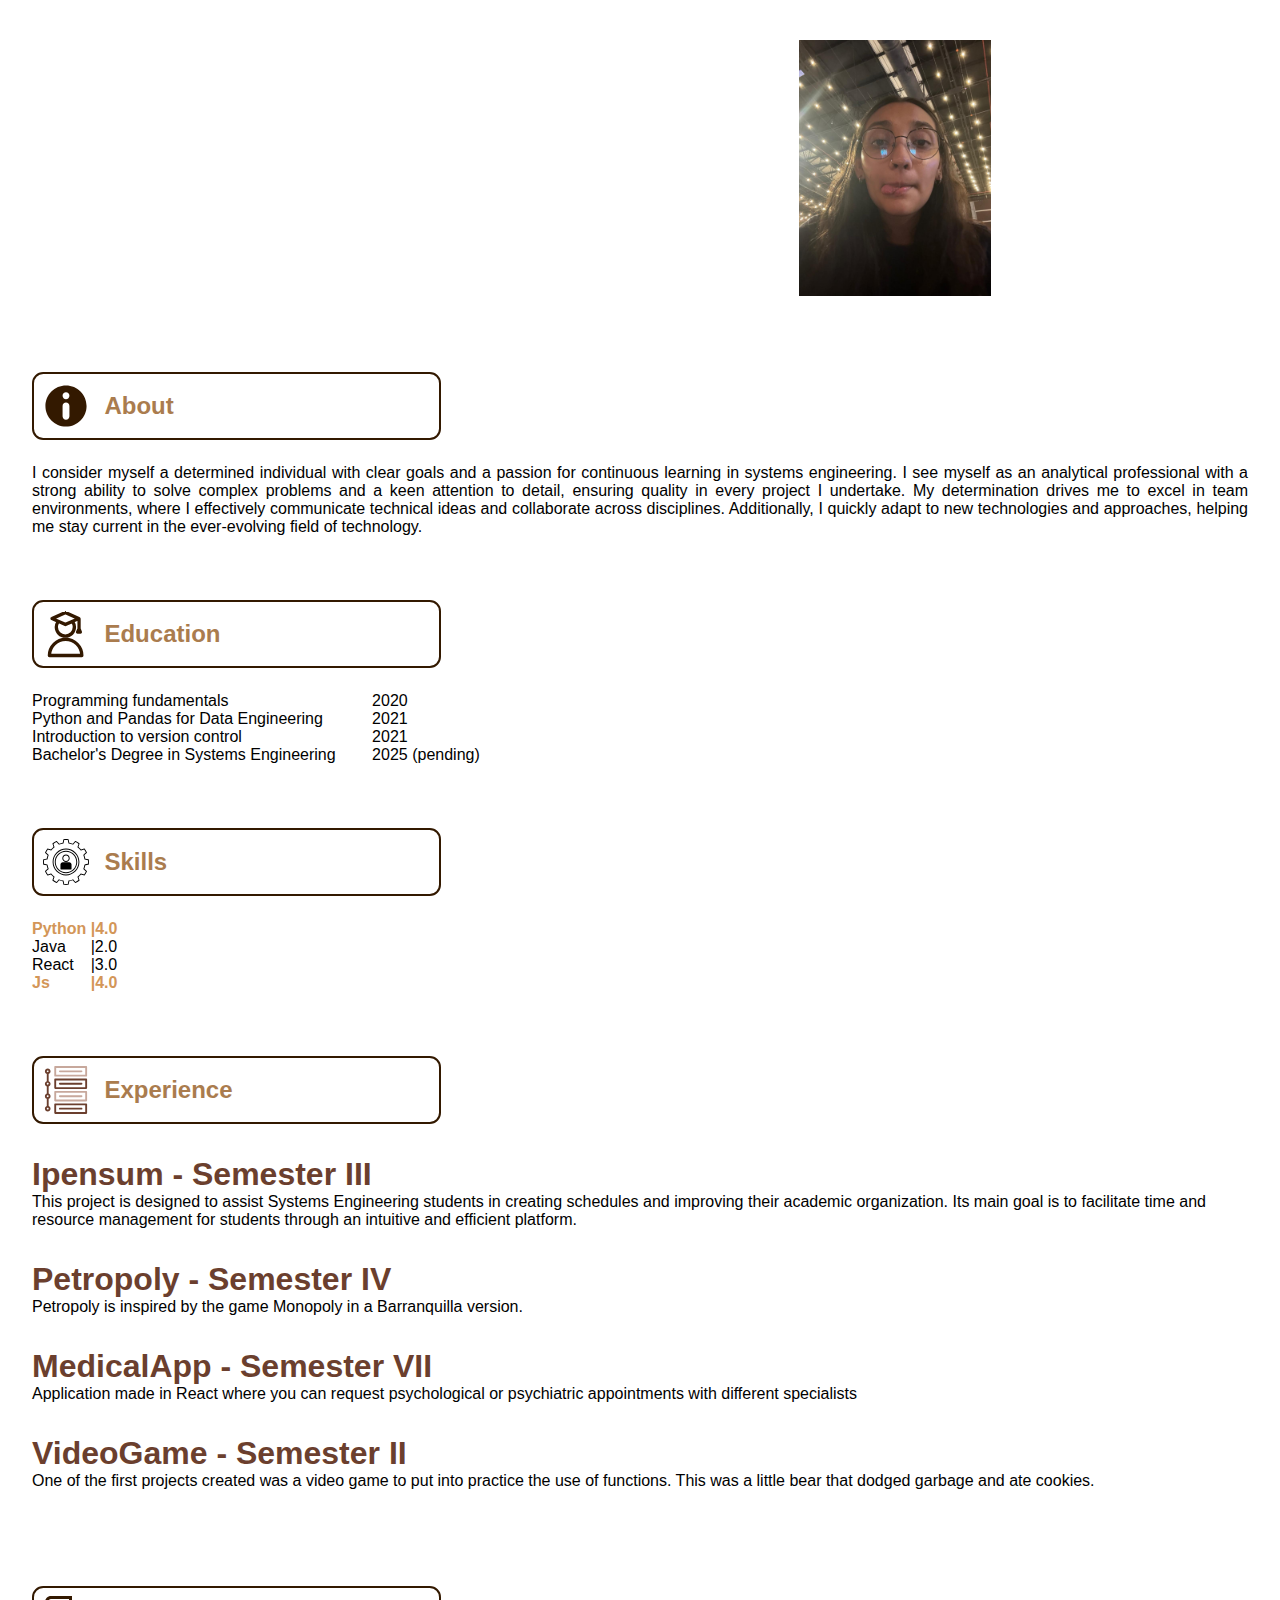
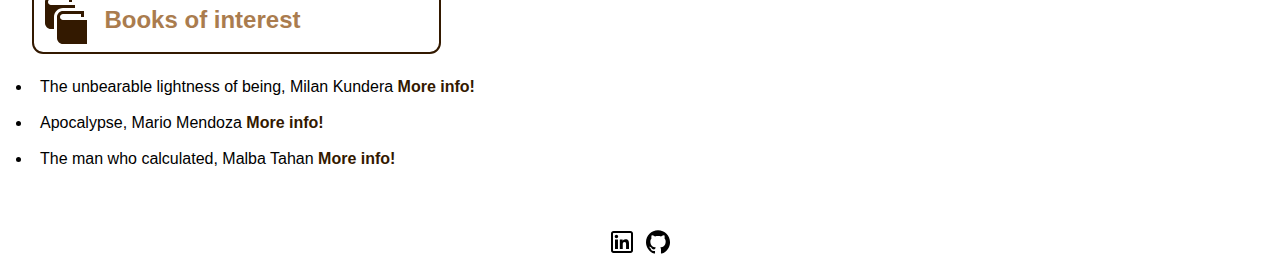
==== commit 47a8892e: "fixing margins, changing footer" ====
--- a/index.html
+++ b/index.html
@@ -39,6 +39,8 @@
 
 
     <main>
+
+        <!-- About -->
         <section id="about">
             <div class="title">
                 <img src="img/svg-about.svg" alt="AboutImg">
@@ -50,9 +52,12 @@
                 problems and a keen attention to detail, ensuring quality in every project I undertake. My determination
                 drives me to excel in team environments, where I effectively communicate technical ideas and collaborate
                 across disciplines. Additionally, I quickly adapt to new technologies and approaches, helping me stay
-                current in the ever-evolving field of technology.</p>
+                current in the ever-evolving field of technology.
+            </p>
         </section>
 
+
+        <!-- education -->
         <section id="education">
             <div class="title">
                 <img src="img/svg-education.svg" alt="">
@@ -94,10 +99,10 @@
                 <div id="name-skills" class="L-Info">
                     <ol>
                         <li>Python</li>
-                        <li>Java  </li>
+                        <li>Java </li>
                         <li>React </li>
-                        <li>Js    </li>
-                        
+                        <li>Js </li>
+
                     </ol>
                 </div>
                 <div id="puntuacion-skills" class="R-Info">
@@ -111,8 +116,9 @@
             </div>
         </section>
 
+
+
         <!-- Experience -->
-
         <section id="Experience">
             <div class="title">
                 <img src="img/svg-experience.svg" alt="">
@@ -122,36 +128,35 @@
             <div id="infoExperience">
                 <div class="project" id="p1">
                     <h1>Ipensum - Semester III</h1>
-                    <p>Lorem, ipsum dolor sit amet consectetur adipisicing elit. Debitis enim doloremque ad numquam
-                        corrupti. Asperiores maiores dolorum recusandae labore explicabo, quae dolores debitis facilis
-                        laboriosam quis distinctio tempore beatae veniam.
+                    <p>This project is designed to assist Systems Engineering students in creating schedules and
+                        improving
+                        their academic organization. Its main goal is to facilitate time and resource management for
+                        students
+                        through an intuitive and efficient platform.
                     </p>
                 </div>
                 <div class="project" id="p2">
                     <h1>Petropoly - Semester IV </h1>
-                    <p>Lorem, ipsum dolor sit amet consectetur adipisicing elit. Debitis enim doloremque ad numquam
-                        corrupti. Asperiores maiores dolorum recusandae labore explicabo, quae dolores debitis facilis
-                        laboriosam quis distinctio tempore beatae veniam.
+                    <p>Petropoly is inspired by the game Monopoly in a Barranquilla version.
                     </p>
                 </div>
                 <div class="project" id="p3">
                     <h1> MedicalApp - Semester VII </h1>
-                    <p>Lorem, ipsum dolor sit amet consectetur adipisicing elit. Debitis enim doloremque ad numquam
-                        corrupti. Asperiores maiores dolorum recusandae labore explicabo, quae dolores debitis facilis
-                        laboriosam quis distinctio tempore beatae veniam.
+                    <p>Application made in React where you can request psychological or psychiatric appointments with
+                        different specialists
                     </p>
                 </div>
                 <div class="project" id="p4">
                     <h1>VideoGame - Semester II </h1>
-                    <p>Lorem, ipsum dolor sit amet consectetur adipisicing elit. Debitis enim doloremque ad numquam
-                        corrupti. Asperiores maiores dolorum recusandae labore explicabo, quae dolores debitis facilis
-                        laboriosam quis distinctio tempore beatae veniam.
+                    <p>One of the first projects created was a video game to put into practice the use of functions.
+                        This was a little bear that dodged garbage and ate cookies.
                     </p>
                 </div>
 
             </div>
         </section>
 
+        
         <!-- Books of interest -->
         <section id="books">
             <div class="title">
@@ -183,8 +188,8 @@
                 <img src="img/svg-linkedin.svg" alt="LinkedIn">
             </a>
 
-            <a href="https://youtu.be/az5AXsWVnCc?si=ESaAiYHeOuAKeTa_">
-                <img src="img/svg-yt.svg" alt="YouTube">
+            <a href="https://github.com/ana03ap">
+                <img src="img/svg-github.svg" alt="Github">
             </a>
         </div>
     </footer>
--- a/styles.css
+++ b/styles.css
@@ -70,12 +70,9 @@
 }
 
 
-
-
 .L-Info, .R-Info{
     display: inline-block;
     vertical-align: middle; /* pa centrar verticalmente img y h2*/
-    gap: 1pc;
 }
 
 .L-Info li, .R-Info li{
@@ -96,10 +93,15 @@
     color: #d39658;
 }
 
+
+
 /* experience  */
-
 .project h1{
     color: #6b3f2e;
+}
+
+.project{
+    margin: 32px 0;
 }
 
 /* BOOKS */
